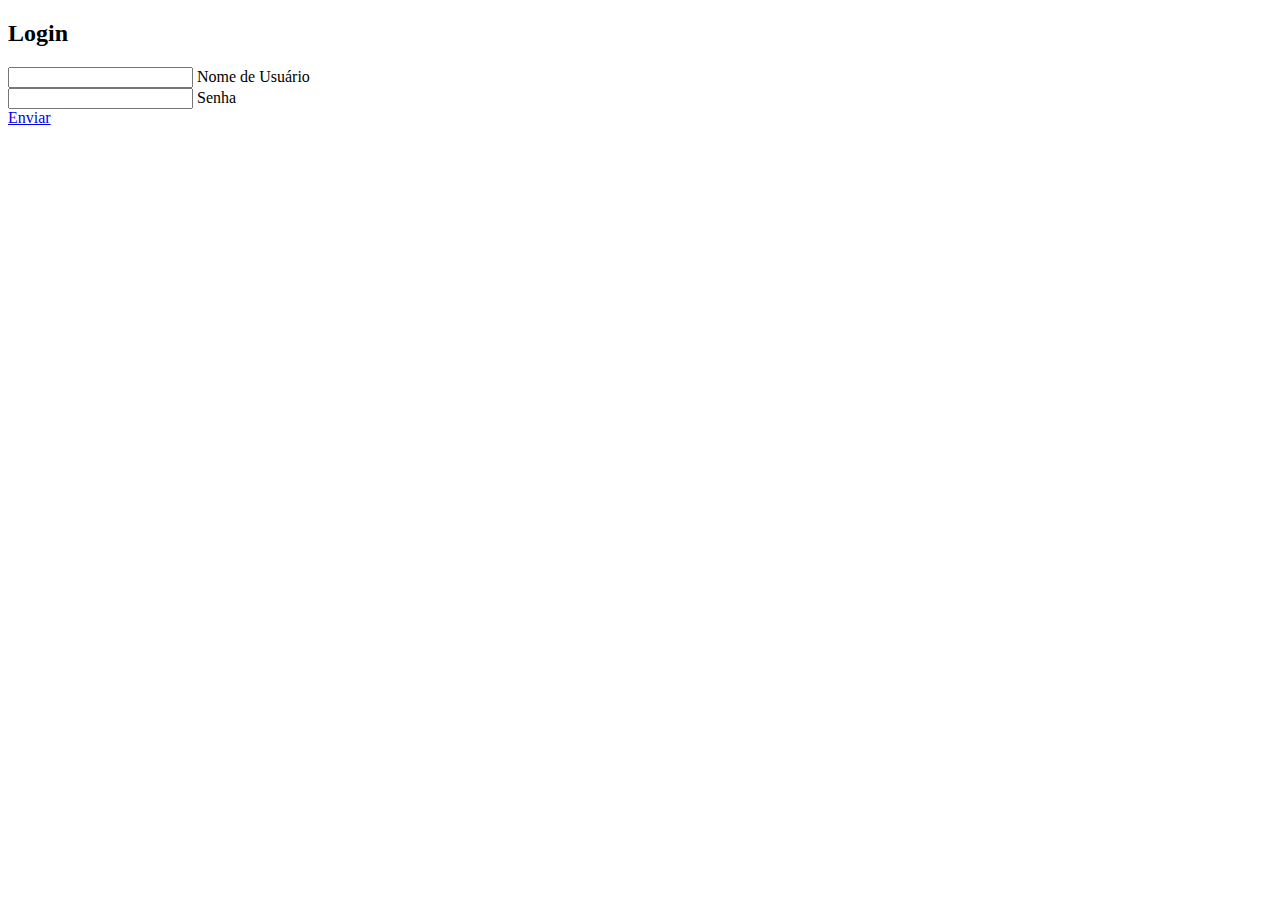
==== index.html @ 4b2ef4e9 "Add files via upload" ====
<!DOCTYPE html>
    <!--Doctype informa ao agente de usuário a versão do html que deve ser renderizada-->
    <html lang="pt=BR"> <!--lang informa a língua da página-->
        <head>
            <title> Login </title>
            <meta charser="utf-8">
            <meta name="author" content="Gabriel"> <!--Informa ao browser algumas coisas a mais-->
            <meta name="description" content="Aula 4"> <!--Passa uma descrição do que a pessoa vai encontrar na página-->
            <meta name="keywords" content="html5, tecnologia"> <!--Informa as palavras chaves ao browser-->
        
            <link rel="stylesheet" href="Css/Projeto_copia.css">
        </head>
        <body>
            <div class="login-box">
                <h2>Login</h2>
                <form>
                    <div class="usuario-box">
                        <input type="text" name="" required="">
                        <label>Nome de Usuário</label>
                    </div>

                    <div class="usuario-box">
                        <input type="password" name="" required="">
                        <label>Senha</label>
                    </div>

                    <a href="#">
                        <span></span>
                        <span></span>
                        <span></span>
                        <span></span>
                        Enviar
                    </a>
                </form>

            </div>

        </body>
    </html>
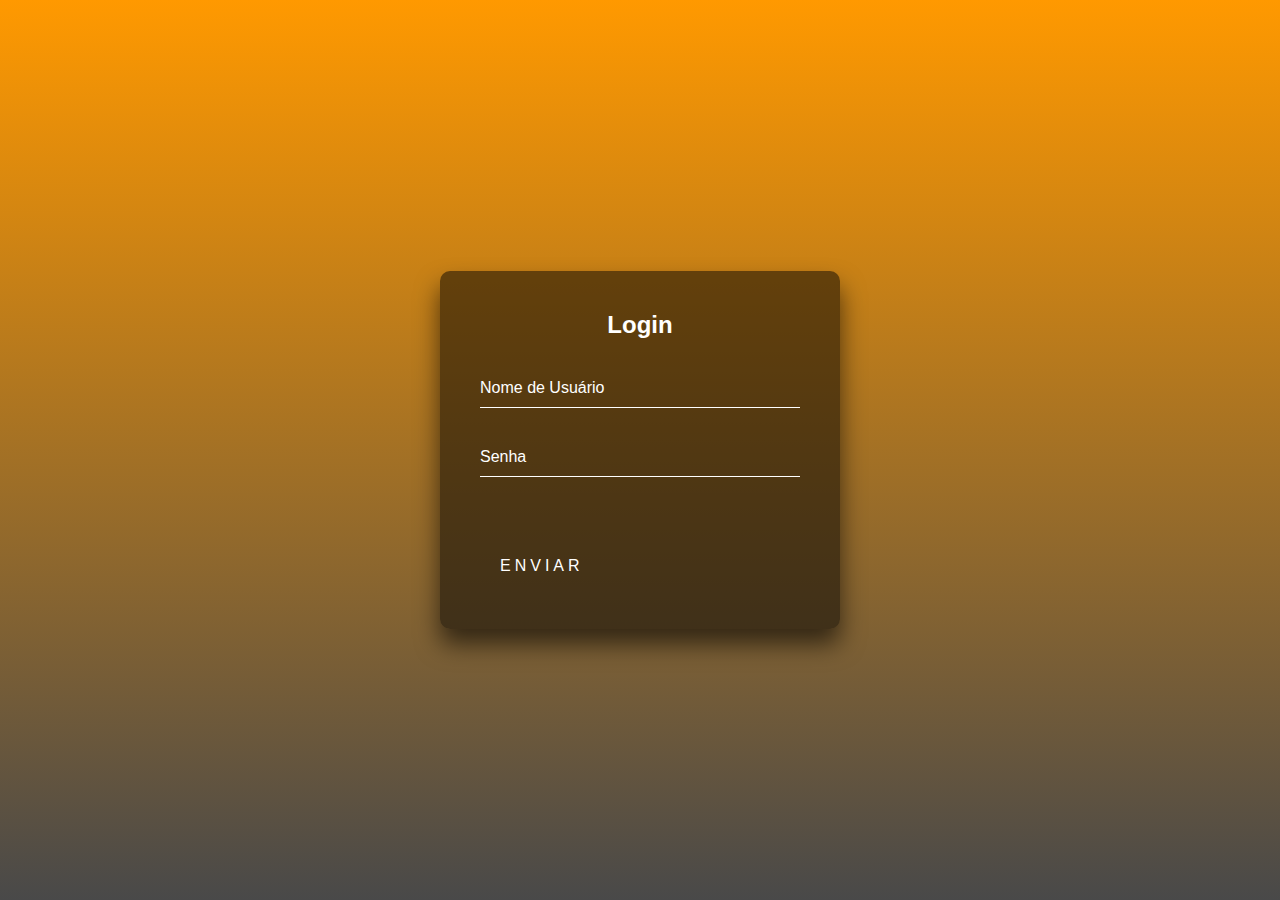
==== commit b5aeed3f: "Update index.html" ====
--- a/index.html
+++ b/index.html
@@ -1,14 +1,13 @@
 <!DOCTYPE html>
-    <!--Doctype informa ao agente de usuário a versão do html que deve ser renderizada-->
-    <html lang="pt=BR"> <!--lang informa a língua da página-->
+    <html lang="pt=BR">
         <head>
             <title> Login </title>
             <meta charser="utf-8">
-            <meta name="author" content="Gabriel"> <!--Informa ao browser algumas coisas a mais-->
-            <meta name="description" content="Aula 4"> <!--Passa uma descrição do que a pessoa vai encontrar na página-->
-            <meta name="keywords" content="html5, tecnologia"> <!--Informa as palavras chaves ao browser-->
+            <meta name="author" content="Gabriel">
+            <meta name="description" content="projeto_de_login">
+            <meta name="keywords" content="Login"> 
         
-            <link rel="stylesheet" href="Css/Projeto_copia.css">
+            <link rel="stylesheet" href="https://gfabrici0.github.io/Pagina_de_login/style_login.css">
         </head>
         <body>
             <div class="login-box">
@@ -36,4 +35,4 @@
             </div>
 
         </body>
-    </html>+    </html>
